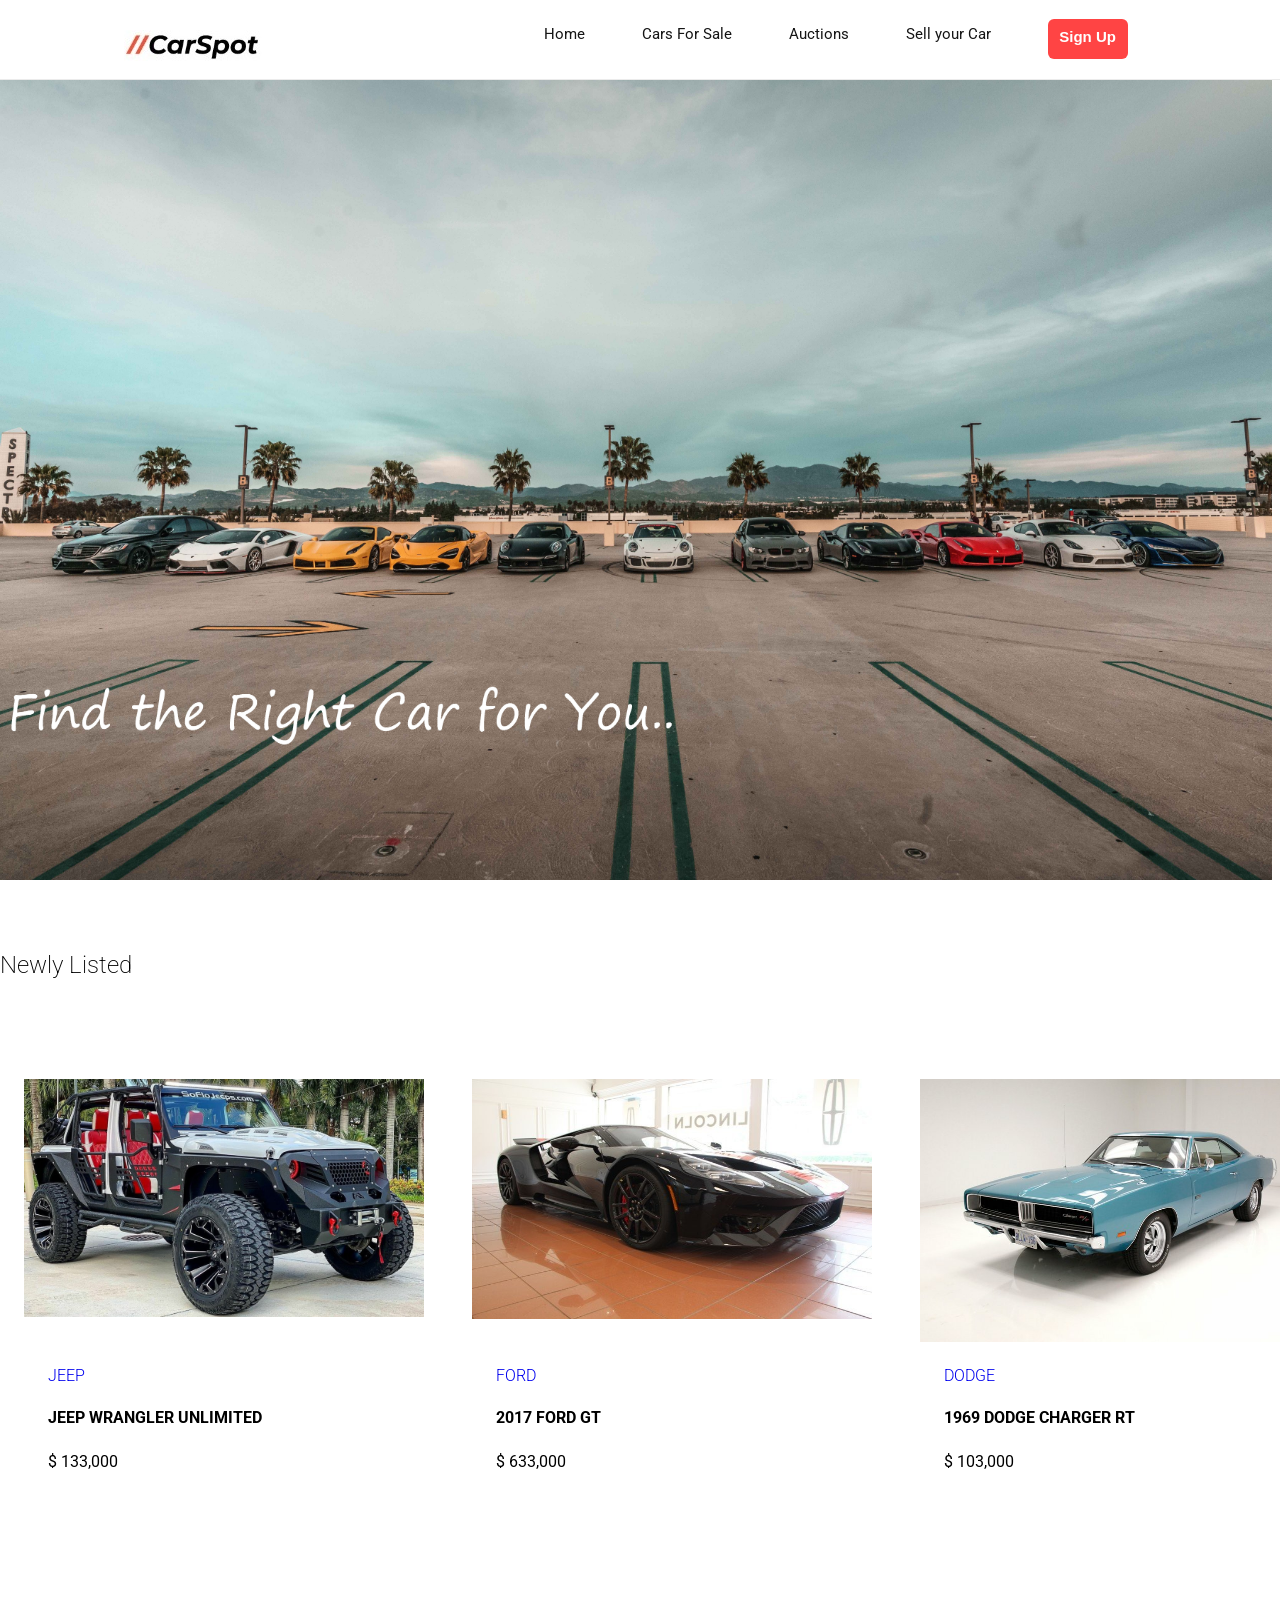
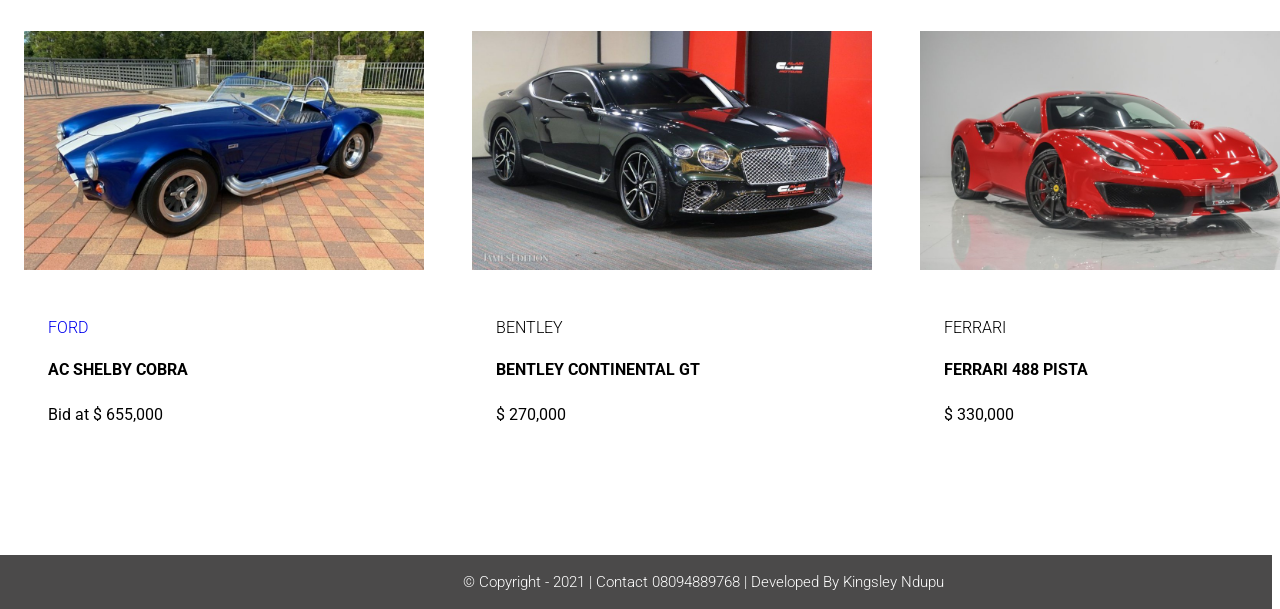
==== index.html @ 550f9db7 "Added initial carspot files" ====
<!DOCTYPE html>
<html lang="en">
<head>
    <!-- Name:Kingsley Ndupu
ID: 181212012
Department: Software Engineering
Level: 300--> 
    <meta charset="UTF-8">
    <meta name="viewport" content="width=device-width, initial-scale=1.0">
    <link rel="stylesheet" href="css/Style.css">
    <link rel="preconnect" href="https://fonts.gstatic.com">
    <link rel="stylesheet" type="text/css" href="/CarSpot/css/all.css"/>
<link href="https://fonts.googleapis.com/css2?family=Roboto:wght@300;400;500;700;900&display=swap" rel="stylesheet">
    <title>Home</title>
</head>
<body>
    <nav>
        <div class="logo">
        <h4><a href="index.html"><img src="pages/images/CarSpot Logo.jpg" alt="logo"></a></h4>
    </div> 
    <ul class="navLinks">
        <li><a href="#">Home</a></li>
        <li><a href="pages/CarsForSale.html">Cars For Sale</a></li>
        <li><a href="pages/Auctions.html">Auctions</a></li>
        <li><a href="pages/SellyourCar.html">Sell your Car</a></li>
        <li class="SignUp"><a href="pages/SignUp.html"><button class = "SignUpbutton">Sign Up</a></li></button>
    </ul>
    </nav>
    
    <img class="homeImg" src="pages/images/HomeNew.jpg" >
    

  <!--Car Grid-->
    <div class = "products">
        <div class = "container">
            <h2 class="NewListing">
                Newly Listed<i class="fas fa-angle-double-down"></i>
            </h2>

            <div class = "product-items">
                <!-- single product -->
                <div class = "product">
                    <div class = "product-content">
                        <div class = "product-img">
                            <a href="pages/Car1.html"style="text-decoration:none"><img src = "pages/images/Jeep wrangler.jpg" alt = "product image">
                        </div>
                        
                    </div>

                    <div class = "product-info">
                        <div class = "product-info-top">
                            <h2 class = "sm-title">Jeep</h2>
                            
                        </div>
                        <a href = "pages/Car1.html" class = "product-name">Jeep Wrangler Unlimited</a>
                        <p class = "product-price">$ 133,000</p>
                    </a></div>
                </div>

                 <!-- single product -->
                 <div class = "product">
                    <div class = "product-content">
                        <div class = "product-img">
                            <a href="pages/Car2.html"style="text-decoration:none"><img src = "pages/images/Ford1.jpg" height="240px" width="480" alt = "product image">
                        </div>
                        
                    </div>

                    <div class = "product-info">
                        <div class = "product-info-top">
                            <h2 class = "sm-title">Ford</h2>
                            
                        </div>
                        <a href = "pages/Car2.html" class = "product-name">2017 Ford GT</a>
                        <p class = "product-price">$ 633,000</p>
                    </a></div>
                </div>
                 <!-- single product -->
                 <div class = "product">
                    <div class = "product-content">
                        <div class = "product-img">
                            <a href="pages/Car3.html"style="text-decoration:none"><img src = "pages/images/Dodge1.jpg" alt = "product image">
                        </div>
                        
                    </div>

                    <div class = "product-info">
                        <div class = "product-info-top">
                            <h2 class = "sm-title">Dodge</h2>
                            
                        </div>
                        <a href = "pages/Car3.html" class = "product-name">1969 Dodge Charger RT</a>
                        <p class = "product-price">$ 103,000</p>
                    </a></div>
                </div>


                 <!-- single product -->
                 <div class = "product">
                    <div class = "product-content">
                        <div class = "product-img">
                            <a href="pages/Car4.html"style="text-decoration:none"><img src = "pages/images/Shelby1.jpg" alt = "product image">
                        </div>
                        
                    </div>

                    <div class = "product-info">
                        <div class = "product-info-top">
                            <h2 class = "sm-title">FORD</h2>
                            
                        </div>
                        <a href = "pages/Car4.html" class = "product-name">AC Shelby Cobra</a>
                        <p class = "product-price">Bid at $ 655,000</p>
                    </a></div>
                </div>


                 <!-- single product -->
                 <div class = "product">
                    <div class = "product-content">
                        <div class = "product-img">
                            <img src = "pages/images/BentleyContinentalGT270,000.jpg" alt = "product image">
                        </div>
                        
                    </div>

                    <div class = "product-info">
                        <div class = "product-info-top">
                            <h2 class = "sm-title">BENTLEY</h2>
                            
                        </div>
                        <a href = "#" class = "product-name">Bentley Continental GT</a>
                        <p class = "product-price">$ 270,000</p>
                    </div>
                </div>


                 <!-- single product -->
                 <div class = "product">
                    <div class = "product-content">
                        <div class = "product-img">
                            <img src = "pages/images/2020Ferrari488Pista.jpg" alt = "product image">
                        </div>
                        
                    </div>

                    <div class = "product-info">
                        <div class = "product-info-top">
                            <h2 class = "sm-title">FERRARI</h2>
                            
                        </div>
                        <a href = "#" class = "product-name">Ferrari 488 Pista</a>
                        <p class = "product-price">$ 330,000</p>
                    </div>
                </div>


                 </div>
    </div>
    </div>

    <div id="footer">
        <p>© Copyright - 2021    |  Contact 08094889768  | Developed By Kingsley Ndupu</p>
    </div>



</body>
</html>
---- css/Style.css ----
*{
    
    padding: 0px;
    box-sizing: border-box;
    

}

:root{
    --coolRed: rgb(254,61,62);
}
body{
    font-family: 'Roboto';
    overflow-x: hidden  ;
    margin-left: 0px;
    height: 100%;
     margin-bottom: 0px;
    

    
}

nav {
    display: flex;
    z-index: 1;
    position: sticky;
    width: 100vw;
    top: 0%;
    background-color: white;
    justify-content: space-around;
    align-items: center;
    min-height: 8vh;
    font-family: 'Roboto';
    height: 70px;   
    border-bottom:0.5px solid rgb(235,235,235);padding-bottom:10px;
    
}
nav li:last-child a{
    list-style-position:inside;
    line-height: 15px;
    border: 5px black;  
    color: white;
   
}

.SignUpbutton{
    display: flex;
    justify-content: center;    
    font-size: 15px;
    font-weight: bold;
    color: rgba(255, 255, 255, 0.966);
    background-color: rgb(255, 68, 68);
    border-radius: 6px;
    border: none;
    padding: 10px;
    width: 80px;
    height: 40px;
    cursor: pointer;
}

.logo{
    display: flex;
    margin-left: 0px;
    height: 60px;
    padding-left: 0px;
    background-color: rgb(255, 255, 255);
    
    

}
.navLinks{
    display: flex;
    justify-content: space-around;
    width: 50%;
    
}   

.navLinks li{
    list-style: none;
}
.navLinks a{
    color: #151515;
    font-weight: 400px;
    text-decoration: none;
    font-size: 15px;
    line-height: 30px;
}
a:hover{
    color: var(--coolRed);
    
}


.homeImg{
    width: 1390px;
    height: 800px;
    max-width: 100%;
    
    
}

.NewListing{
    font-family: 'roboto';
    font-weight: 200;
}
.NewListing i{
   
    font-weight: 200;
    color: black;
    
}


/* Grid Stylings */
img{
    width: 100%;
    display: block;
}
.container{
    width: 100%;
    margin: 0 auto;
    margin-top: 0%;
   
}
.lg-title,
.md-title,
.sm-title{
    font-family: 'Roboto', sans-serif;
    padding: 0.6rem 0;
    
    text-transform: capitalize;
}

.md-title{
    font-size: 2rem;
    font-family: 'Roboto', sans-serif;
}
.sm-title{
    font-weight: 300;
    font-size: 1rem;
    text-transform: uppercase;
}

/*Products CSS*/
.products{
    background: var(--alice-blue);
    padding: 3.2rem 0;
    
   
    
}
.products .text-light{
    text-align: center;
    width: 70%;
    margin: 0.9rem auto;
}
.product{
    margin: 2rem;
    position: relatve;
   
}
.product-content{
    
    padding: 3rem 0.5rem 2rem 0.5rem;
    cursor: pointer;
}
.product-img{
    background: var(--white-light);
    box-shadow: 0 0 20px 10px var(--white-light);
    width: 400px;
    height: 200px;
    margin: 0 auto;
    border-radius: 50%;
    transition: background 0.5s ease;
}


.product-info{
    background: white;
    padding: 2rem;
}
.product-info-top{
    display: flex;
    justify-content: space-between;
    align-items: center;

}

.product-name{
    color: black;
    display: block;
    text-decoration: none;
    font-size: 1rem;
    text-transform: uppercase;
    font-weight: bold;
}
.product-price{
    padding-top: 0.6rem;
    padding-right: 0.6rem;
    display: inline-block;
}

.product-img img{
    transition: transform 0.6s ease;
}
.product:hover .product-img img{
    transform: scale(1.1);
}
.product:hover .product-img{
    background: var(--carribean-green);
}


/* Media Queries */
@media screen and (min-width: 992px){
    .product-items{
        display: grid;
        grid-template-columns: repeat(2, 1fr);
    }
    .product-col-r-bottom{
        display: grid;
        grid-template-columns: repeat(2, 1fr);
    }
}
@media screen and (min-width: 1200px){
    .product-items{
        grid-template-columns: repeat(3, 1fr);
    }
    .product{
        margin-right: 1rem;
        margin-left: 1rem;
    }
    .products .text-light{
        width: 50%;
    }
}



#footer{
    color: rgb(255, 255, 255);
    
    width: 1400px;
    
    padding: 3px;
    background-color:  rgb(75, 74, 74) ;
    font-family: 'Roboto';
    font-size: 15px;
    font-weight: 300;
    max-width: 100%;
  
}
#footer p{
 margin-left: 460px;
 
}
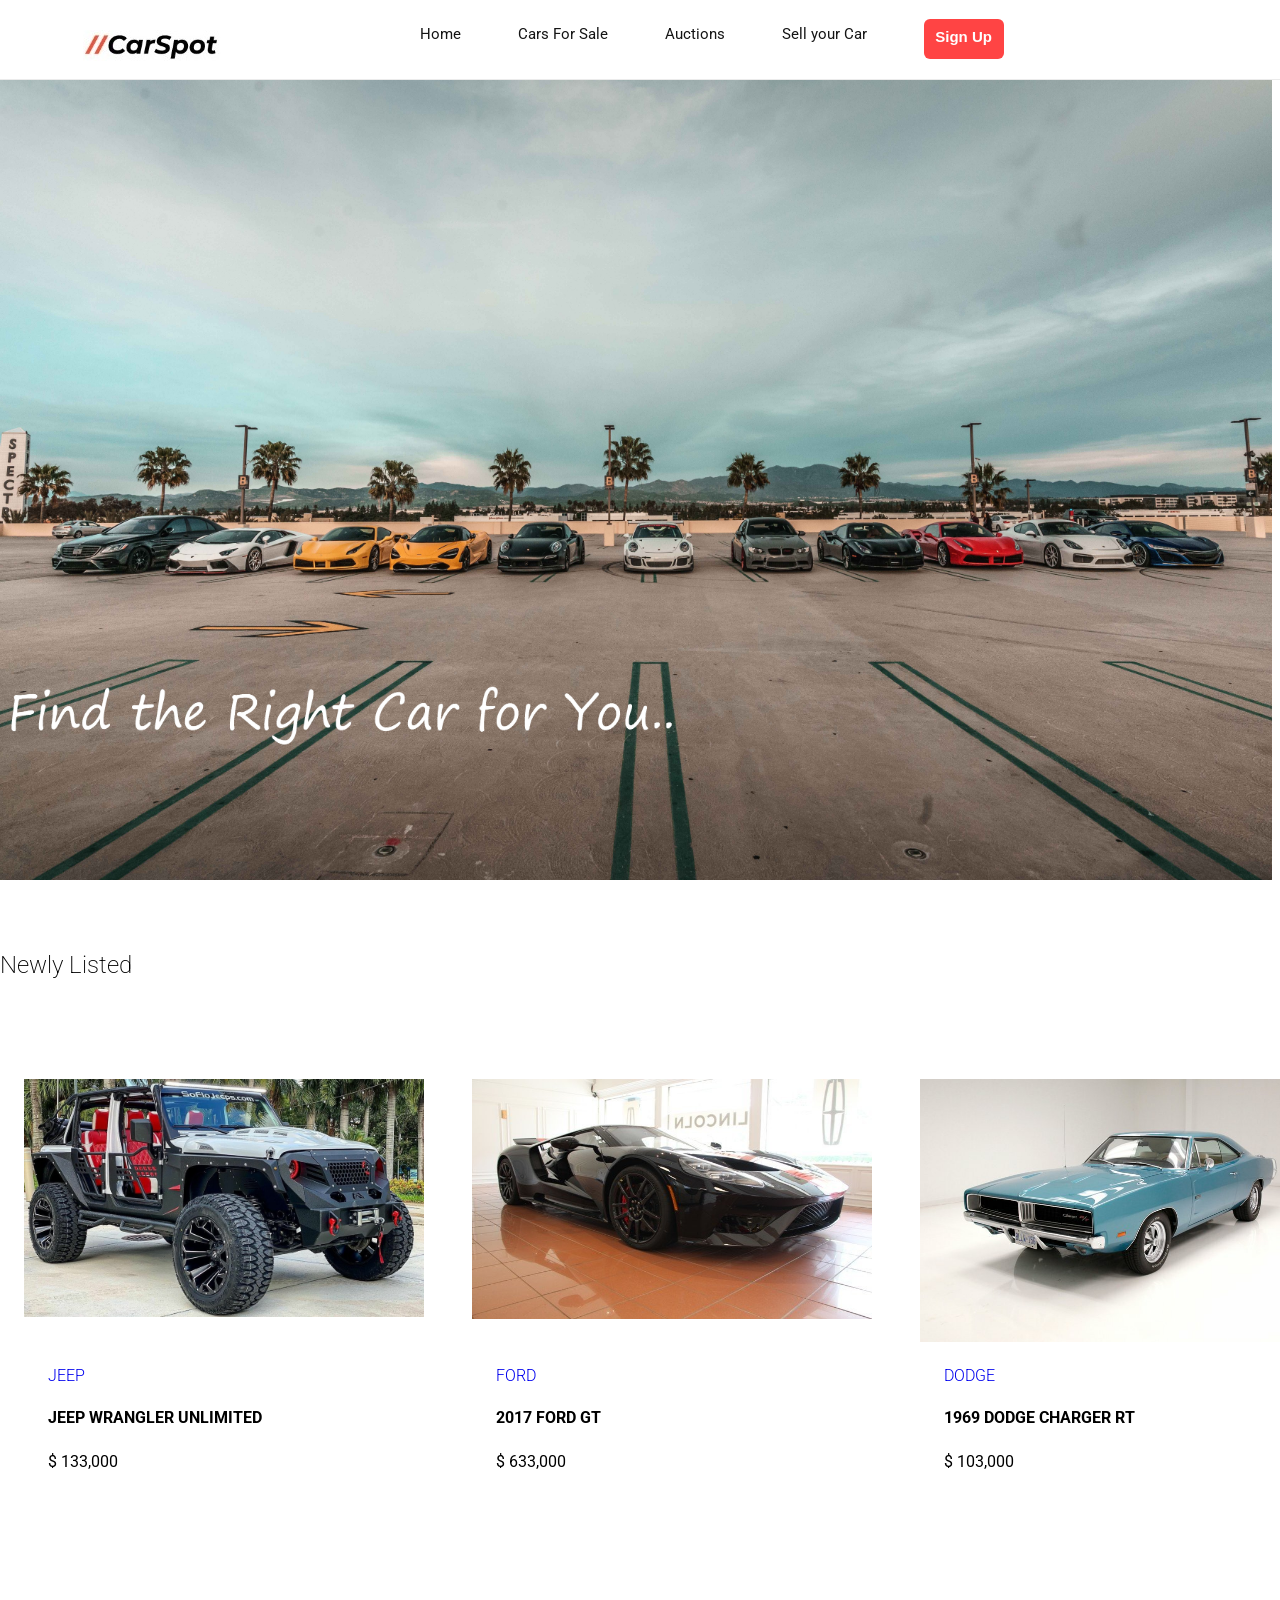
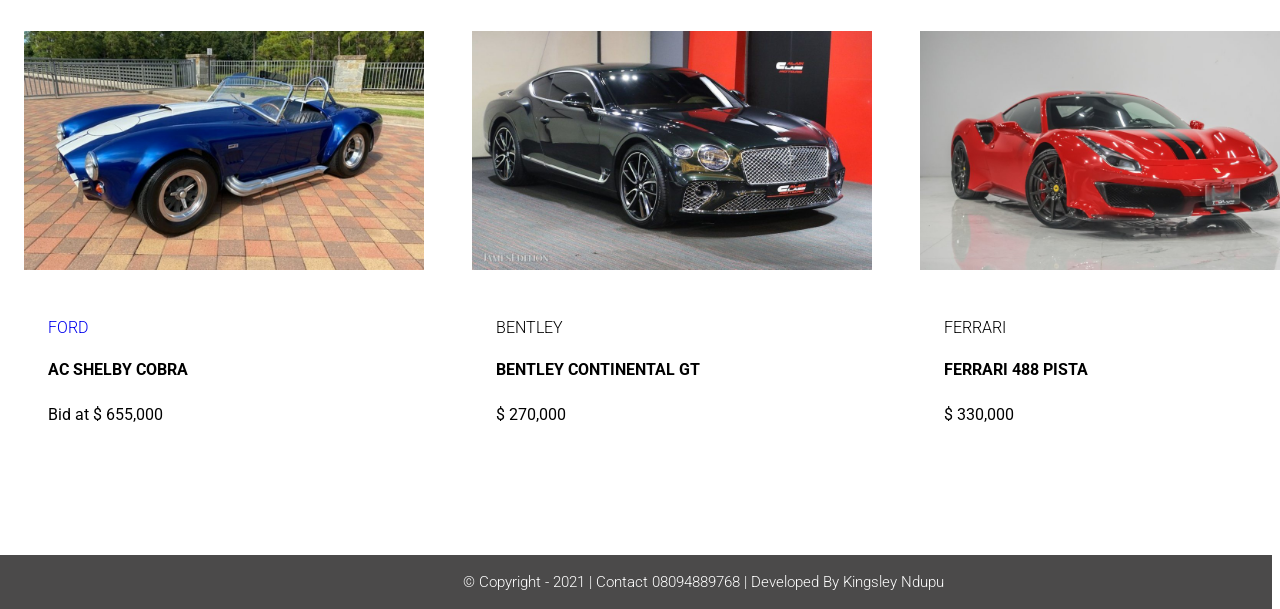
==== commit db6f22eb: "Add files via upload" ====
--- a/index.html
+++ b/index.html
@@ -10,6 +10,7 @@
     <link rel="stylesheet" href="css/Style.css">
     <link rel="preconnect" href="https://fonts.gstatic.com">
     <link rel="stylesheet" type="text/css" href="/CarSpot/css/all.css"/>
+    <link rel="icon" href="/css/favicon (1).ico"/> 
 <link href="https://fonts.googleapis.com/css2?family=Roboto:wght@300;400;500;700;900&display=swap" rel="stylesheet">
     <title>Home</title>
 </head>
@@ -25,6 +26,11 @@
         <li><a href="pages/SellyourCar.html">Sell your Car</a></li>
         <li class="SignUp"><a href="pages/SignUp.html"><button class = "SignUpbutton">Sign Up</a></li></button>
     </ul>
+    <div class="burger">
+        <div class="line1"></div>
+        <div class="line2" style="background-color: black;"></div>
+        <div class="line3"></div>
+    </div>
     </nav>
     
     <img class="homeImg" src="pages/images/HomeNew.jpg" >
@@ -160,10 +166,10 @@
     </div>
 
     <div id="footer">
-        <p>© Copyright - 2021    |  Contact 08094889768  | Developed By Kingsley Ndupu</p>
+        <p>© Copyright - 2021  |  Contact 08094889768  | Developed By Kingsley Ndupu</p>
     </div>
 
 
-
+<script src="./app.js"></script>
 </body>
 </html>
